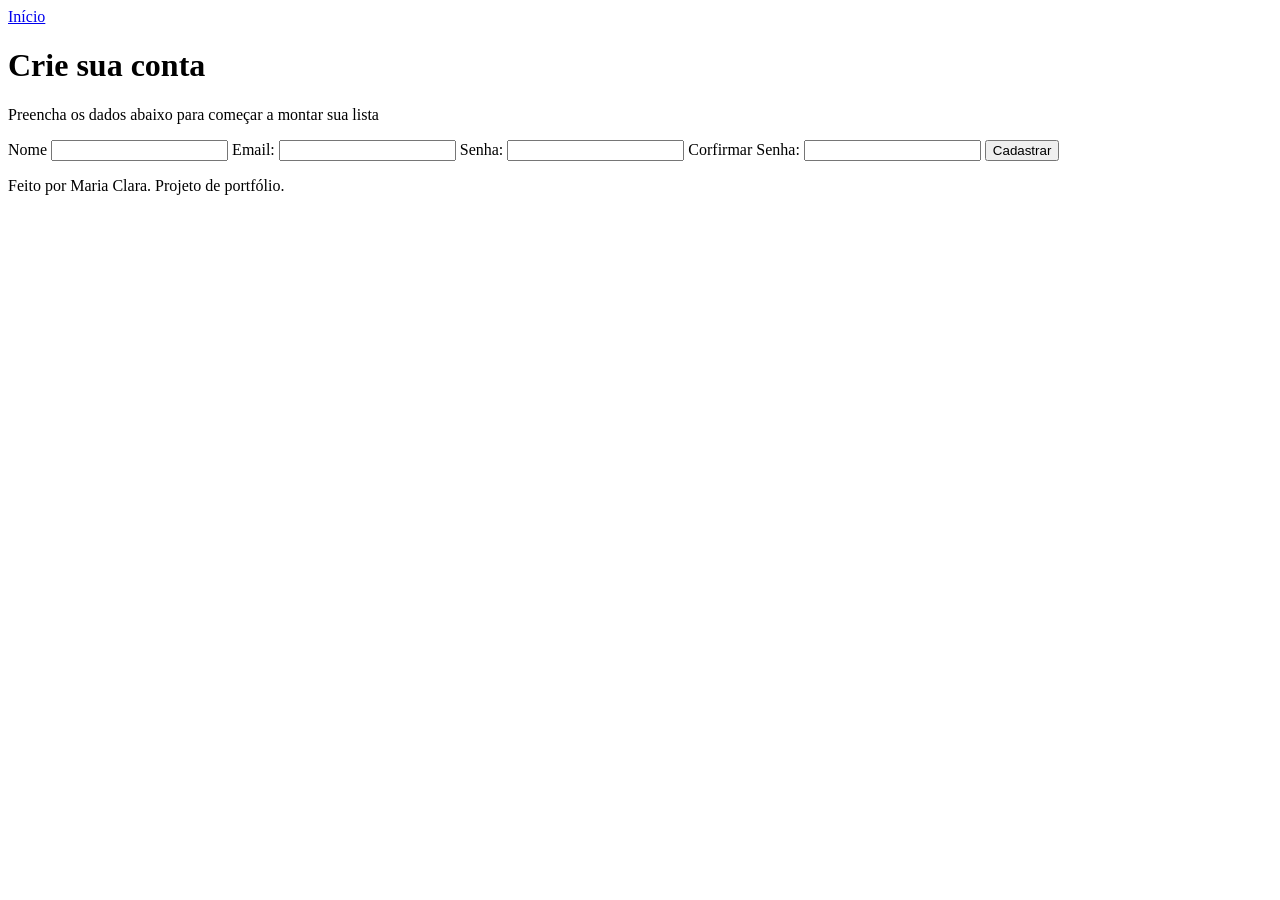
==== cadastro.html @ 1512c16b "Estrutura HTML Inicial e formulario de cadastro" ====
<!DOCTYPE html>
<html lang="pt-br">
<head>
    <meta charset="UTF-8">
    <meta name="viewport" content="width=device-width, initial-scale=1.0">
    <title>Cadastro</title>
</head>
<body>
    <header>
        <nav>
            
            <a href="index.html">Início</a>
        </nav>
    </header>
    <main>
        <h1>
            Crie sua conta
        </h1>
        <p>
            Preencha os dados abaixo para começar a montar sua lista
        </p>
        <form>
            <label for="nome">Nome</label>
            <input type="text" id="nome" name="nome"required>

            <label for="email">Email:</label>
            <input type="email" id="email" name="email" required>

            <label for="senha">Senha:</label>
            <input type="password" id="senha" name="senha" required>

            <label for="confirmar senha">Corfirmar Senha:</label>
            <input type="password" id="confirmar senha" name="confirmar senha" required>

            <button type="submit">Cadastrar</button>

        </form>
    </main>
    <footer>
        <p>Feito por Maria Clara. Projeto de portfólio.</p>
    </footer>
</body>
</html>
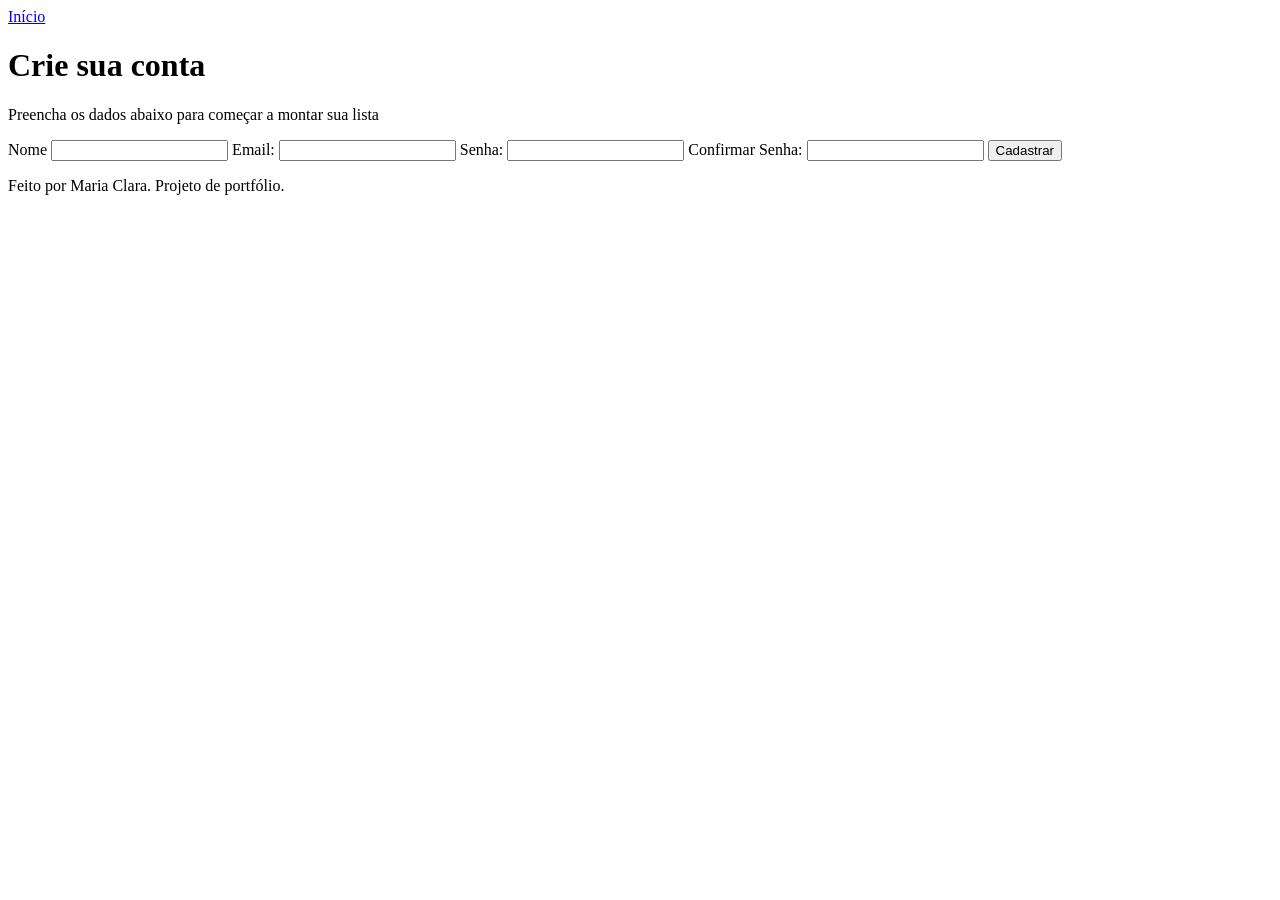
==== commit 6de2f893: "Adiciona CSS inicial e estiliza o site" ====
--- a/cadastro.html
+++ b/cadastro.html
@@ -21,7 +21,7 @@
         </p>
         <form>
             <label for="nome">Nome</label>
-            <input type="text" id="nome" name="nome"required>
+            <input type="text" id="nome" name="nome" required>
 
             <label for="email">Email:</label>
             <input type="email" id="email" name="email" required>
@@ -29,8 +29,8 @@
             <label for="senha">Senha:</label>
             <input type="password" id="senha" name="senha" required>
 
-            <label for="confirmar senha">Corfirmar Senha:</label>
-            <input type="password" id="confirmar senha" name="confirmar senha" required>
+            <label for="confirmar-senha">Confirmar Senha:</label>
+            <input type="password" id="confirmar-senha" name="confirmar-senha" required>
 
             <button type="submit">Cadastrar</button>
 
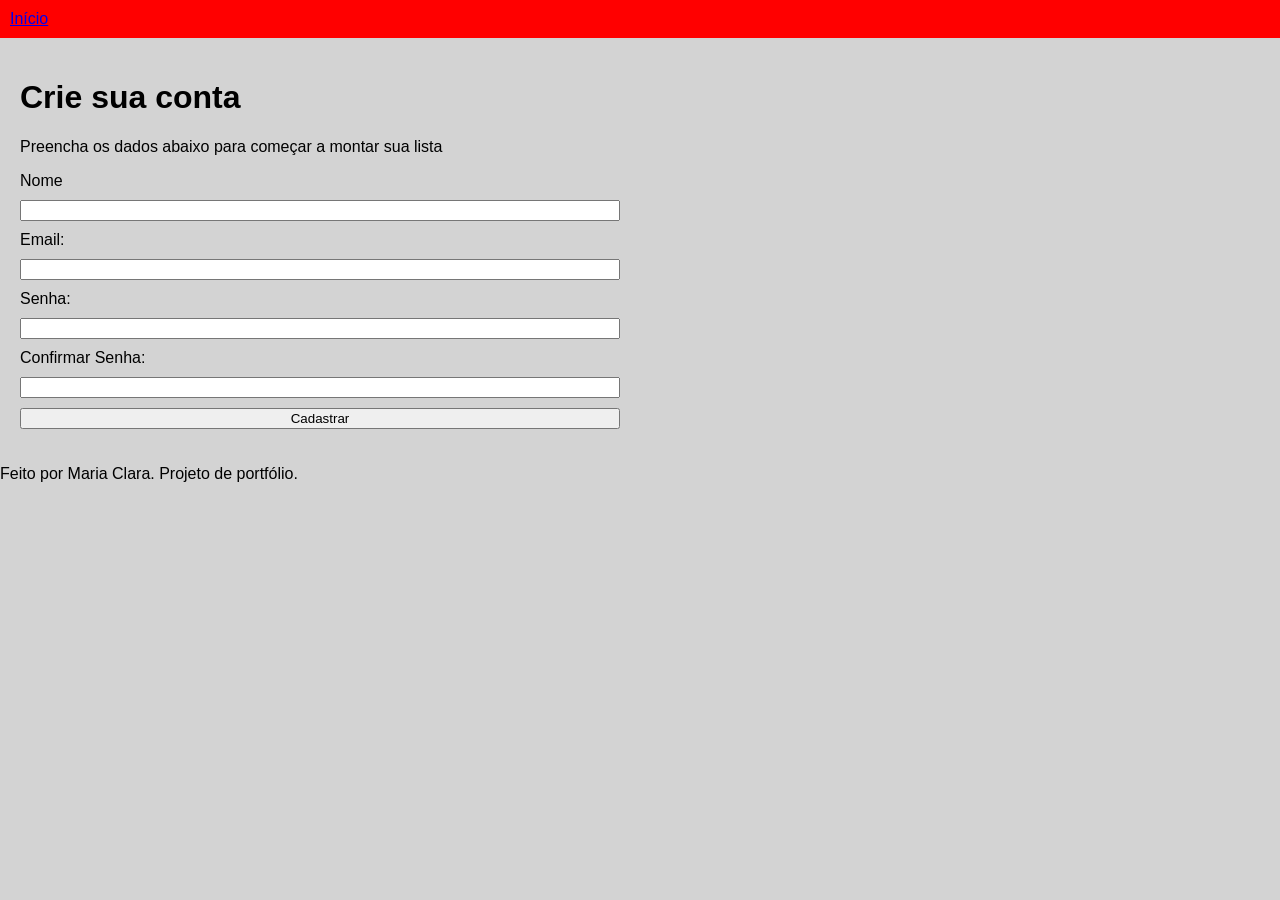
==== commit c792f6b1: "Aplica paleta de cores escura" ====
--- a/cadastro.html
+++ b/cadastro.html
@@ -4,6 +4,7 @@
     <meta charset="UTF-8">
     <meta name="viewport" content="width=device-width, initial-scale=1.0">
     <title>Cadastro</title>
+    <link rel="stylesheet" href="style.css"
 </head>
 <body>
     <header>
--- a/style.css
+++ b/style.css
@@ -0,0 +1,25 @@
+body {
+    font-family: Arial, sans-serif;
+    margin: 0;
+    background-color: lightgray
+}
+nav{
+    display: flex;
+    gap: 20px; 
+
+}
+header{
+    background-color:red;
+    padding: 10px;
+    color:aliceblue;
+}
+main{
+    padding: 20px;
+    max-width: 600px;
+}
+
+form{
+    display: flex;
+    flex-direction: column; 
+    gap: 10px;
+}
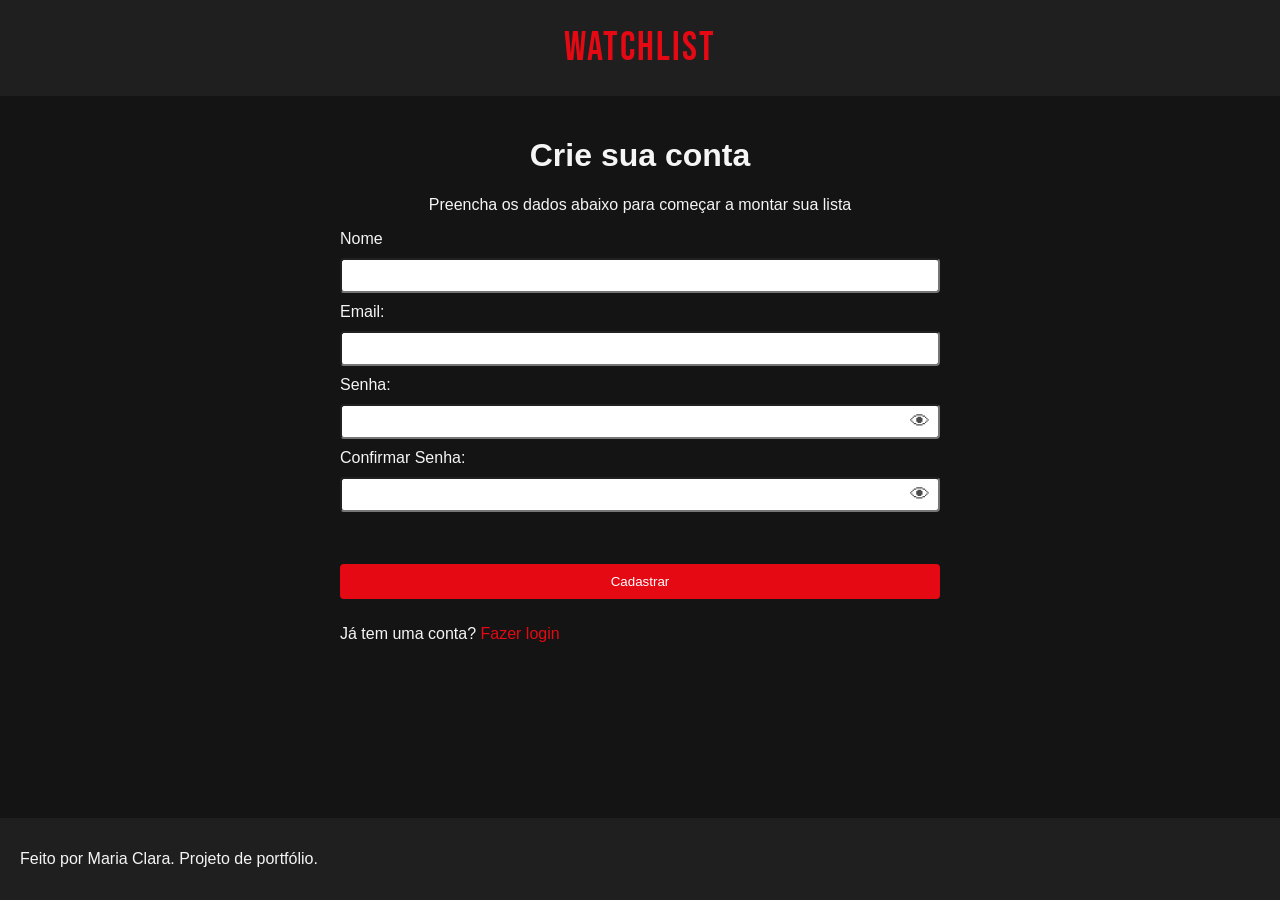
==== commit fb8f6a3b: "Edicoes de css e js" ====
--- a/cadastro.html
+++ b/cadastro.html
@@ -4,13 +4,19 @@
     <meta charset="UTF-8">
     <meta name="viewport" content="width=device-width, initial-scale=1.0">
     <title>Cadastro</title>
-    <link rel="stylesheet" href="style.css"
+    <link rel="stylesheet" href="style.css">
+    <link rel="preconnect" href="https://fonts.googleapis.com">
+<link rel="preconnect" href="https://fonts.gstatic.com" crossorigin>
+<link href="https://fonts.googleapis.com/css2?family=Bebas+Neue&display=swap" rel="stylesheet">
+    
 </head>
+
 <body>
+    
     <header>
-        <nav>
+        <nav class = "logo">
             
-            <a href="index.html">Início</a>
+            <a href="index.html">WatchList</a>
         </nav>
     </header>
     <main>
@@ -20,25 +26,37 @@
         <p>
             Preencha os dados abaixo para começar a montar sua lista
         </p>
-        <form>
+
+        <form id="form-cadastro"> 
+            
             <label for="nome">Nome</label>
             <input type="text" id="nome" name="nome" required>
 
             <label for="email">Email:</label>
             <input type="email" id="email" name="email" required>
+            
+                <label for="senha">Senha:</label>
+                <div class="campo-senha">
+                    <input type="password" id="senha" name="senha" required>
+                    <button type="button" class="olho" id="ver-senha">👁</button>
+                </div>
 
-            <label for="senha">Senha:</label>
-            <input type="password" id="senha" name="senha" required>
-
-            <label for="confirmar-senha">Confirmar Senha:</label>
-            <input type="password" id="confirmar-senha" name="confirmar-senha" required>
-
+                <label for="confirmar-senha">Confirmar Senha:</label>
+                <div class="campo-senha">
+                    <input type="password" id="confirmar-senha" name="confirmar-senha" required>
+                    <button type="button" class="olho" id="ver-confirmar-senha">👁</button>
+                </div>
+            
+            <p id="mensagem"></p>
+            
             <button type="submit">Cadastrar</button>
+            <p>Já tem uma conta? <a href="login.html">Fazer login</a></p>
 
         </form>
     </main>
     <footer>
         <p>Feito por Maria Clara. Projeto de portfólio.</p>
     </footer>
+    <script src="script.js"></script>
 </body>
 </html>
--- a/style.css
+++ b/style.css
@@ -1,25 +1,108 @@
 body {
     font-family: Arial, sans-serif;
     margin: 0;
-    background-color: lightgray
+    background-color: #141414;
+    color: #f5f5f5;
+    min-height: 100vh;
+    display: flex;
+    flex-direction: column;
 }
 nav{
     display: flex;
     gap: 20px; 
+    justify-content: center;
 
 }
 header{
-    background-color:red;
-    padding: 10px;
-    color:aliceblue;
+    background-color: #1f1f1f;
+    padding: 24px 20px;
+    text-align: center;
+}
+
+.logo{
+    font-family: 'Bebas Neue', sans-serif;
+    font-size: 40px;
+    color: #e50914;
+    letter-spacing: 2px;
+    
 }
 main{
+    width: 100%;
+    border-sizing: border-box;
     padding: 20px;
     max-width: 600px;
+    margin: 0 auto;
+    text-align: center;
+    justify-content: center;
+    flex-direction: column;
+    flex:1;
 }
 
 form{
     display: flex;
     flex-direction: column; 
     gap: 10px;
-}+    width: 100%;
+    max-width: 100%;
+    margin: 0 auto;
+    text-align: left;
+}
+footer{
+    background-color:#1f1f1f;
+    padding: 16px 20px;
+}
+a{
+    color:#e50914;
+    text-decoration: none;
+   
+}
+a:hover{
+        text-decoration: underline;
+    }
+button{
+    background-color:#e50914;
+    color: white;
+    border: none;
+    padding: 10px;
+    border-radius: 4px;
+    cursor: pointer;
+
+}
+input{
+    padding: 8px;
+    border-radius: 4px;
+
+}
+.campo-senha{
+    position: relative;
+}
+.olho{
+    opacity: 0.8;
+    background: none;
+    border: none;
+    right:10px;
+    top: 50%;
+    transform: translateY(-50%);
+    width: auto;
+    padding: 0;
+    position:absolute;
+    color:#1f1f1f;
+    font-size: 20px;
+}
+.olho.ativo::after{
+    content:"";
+    position:absolute;
+    left:50%;
+    top: 50%;
+    width: 0.8em;
+    height: 0.1em;
+    background-color: #1f1f1f;
+    transform: translate(-50%, -50%) rotate(45deg);
+    
+
+}
+.campo-senha input{
+    width: 100%;
+    box-sizing: border-box;
+    padding-right: 40px;
+}
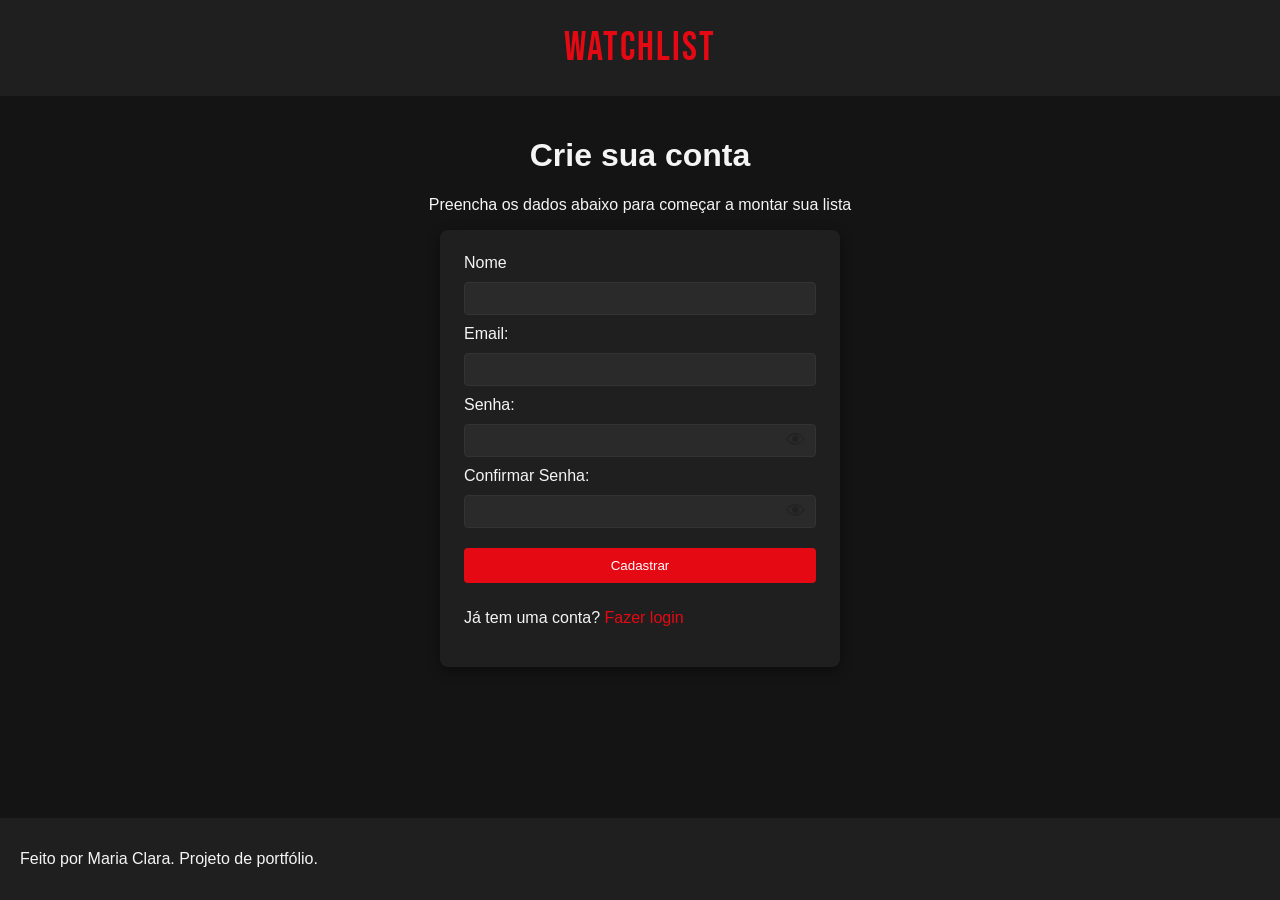
==== commit 38d177f2: "Guarda e-mail e senha do cadastro no localStorage" ====
--- a/cadastro.html
+++ b/cadastro.html
@@ -57,6 +57,6 @@
     <footer>
         <p>Feito por Maria Clara. Projeto de portfólio.</p>
     </footer>
-    <script src="script.js"></script>
+    <script src="cadastro.js"></script>
 </body>
 </html>
--- a/style.css
+++ b/style.css
@@ -39,17 +39,25 @@
 }
 
 form{
+    background-color: #1f1f1f;
+    padding: 24px;
+    border-radius: 8px;
+    box-shadow: 0 4px 12px rgba(0, 0, 0, 0.4);
+    box-sizing: border-box;
     display: flex;
     flex-direction: column; 
     gap: 10px;
     width: 100%;
-    max-width: 100%;
+    max-width: 400px;
     margin: 0 auto;
     text-align: left;
 }
 footer{
     background-color:#1f1f1f;
     padding: 16px 20px;
+}
+#mensagem{
+    margin: 0 ;
 }
 a{
     color:#e50914;
@@ -69,10 +77,15 @@
 
 }
 input{
+    background-color: #2a2a2a;
+    color: #f5f5f5;
+    border: 1px solid #333;
+
     padding: 8px;
     border-radius: 4px;
 
 }
+input:focus { outline: 2px solid #e50914; }
 .campo-senha{
     position: relative;
 }
@@ -106,3 +119,11 @@
     box-sizing: border-box;
     padding-right: 40px;
 }
+.erro{
+    color:red;
+
+}
+
+.sucesso{
+    color:green;
+}
